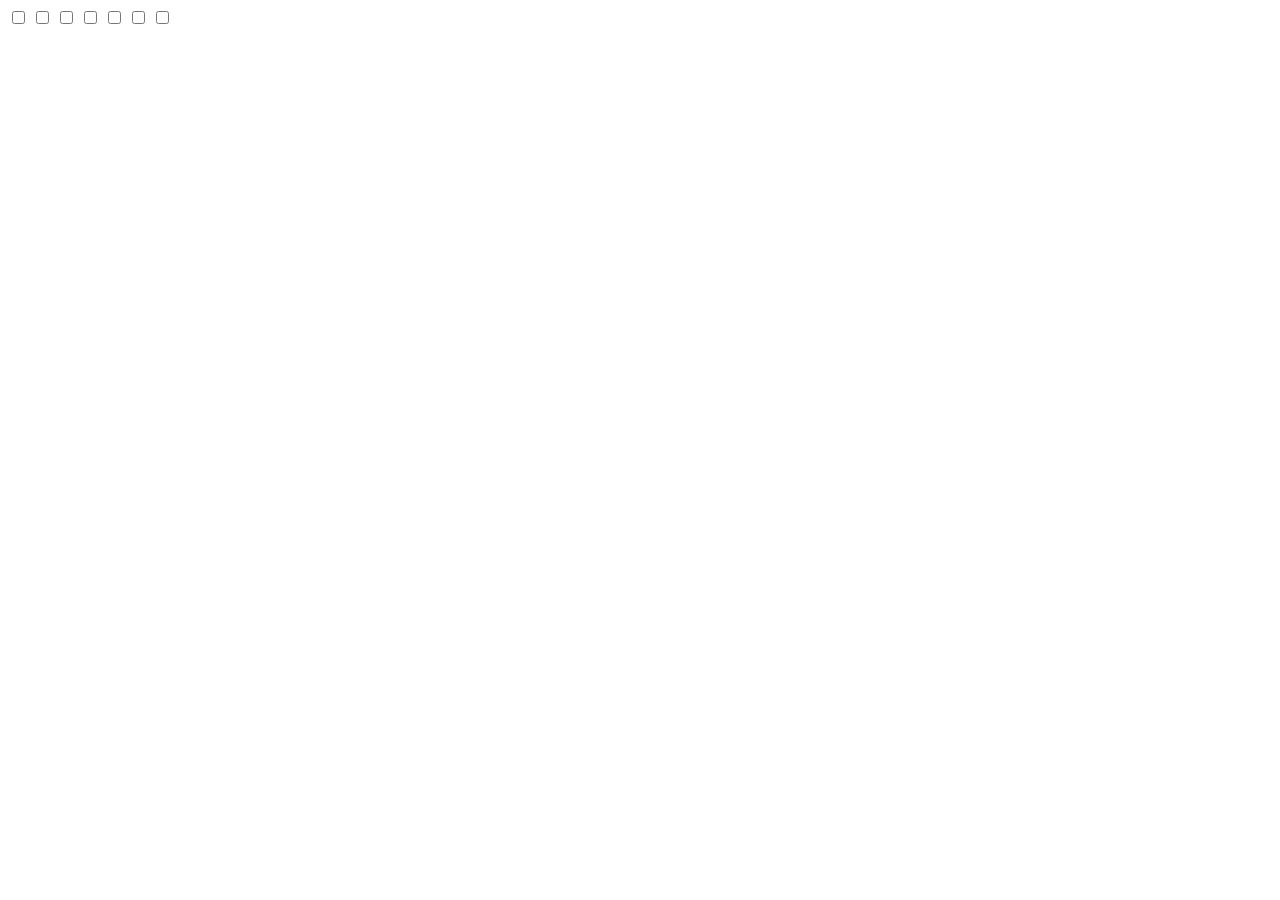
==== css_animation1.html @ e1ef1780 "Add files via upload" ====
<!DOCTYPE html>
<html>
    <head>
        <title>CSS Animation 1</title>
        <meta charset="UTF-8"/>
        <meta http-equiv="refresh" content="300"/>
        <link rel="stylesheet" href="https://cdnjs.cloudflare.com/ajax/libs/font-awesome/6.4.0/css/all.min.css"
         integrity="sha512-iecdLmaskl7CVkqkXNQ/ZH/XLlvWZOJyj7Yy7tcenmpD1ypASozpmT/E0iPtmFIB46ZmdtAc9eNBvH0H/ZpiBw=="
          crossorigin="anonymous" referrerpolicy="no-referrer" />
        <link rel="stylesheet" href="style101.css"/>
    </head>
    <body>
        <div class="button">
            <label>
                <input type="checkbox"name="check"/>
                <span>
                    
                </span>
                <i class="fa-solid fa-wifi"></i>
            </label>
            <label>
                <input type="checkbox"name="check"/>
                <span>
                   
                </span>
                <i class="fa-solid fa-phone"></i>
            </label>
            <label>
                <input type="checkbox"name="check"/>
                <span>
                    
                </span>
                <i class="fa-solid fa-plane"></i>
            </label>
            <label>
                <input type="checkbox"name="check"/>
                <span>
                    
                </span>
                <i class="fa-solid fa-moon"></i>
            </label>
            <label>
                <input type="checkbox"name="check"/>
                <span></span>
                <i class="fa-solid fa-volume-xmark"></i>
            </label>
            <label>
                <input type="checkbox"name="check"/>
                <span></span>
                <i class="fa-brands fa-bluetooth"></i>
            </label>
            <label>
                <input type="checkbox"name="check"/>
                <span></span>
                <i class="fa-sharp fa-solid fa-power-off"></i>
            </label>
        </div>




    </body>
</html>
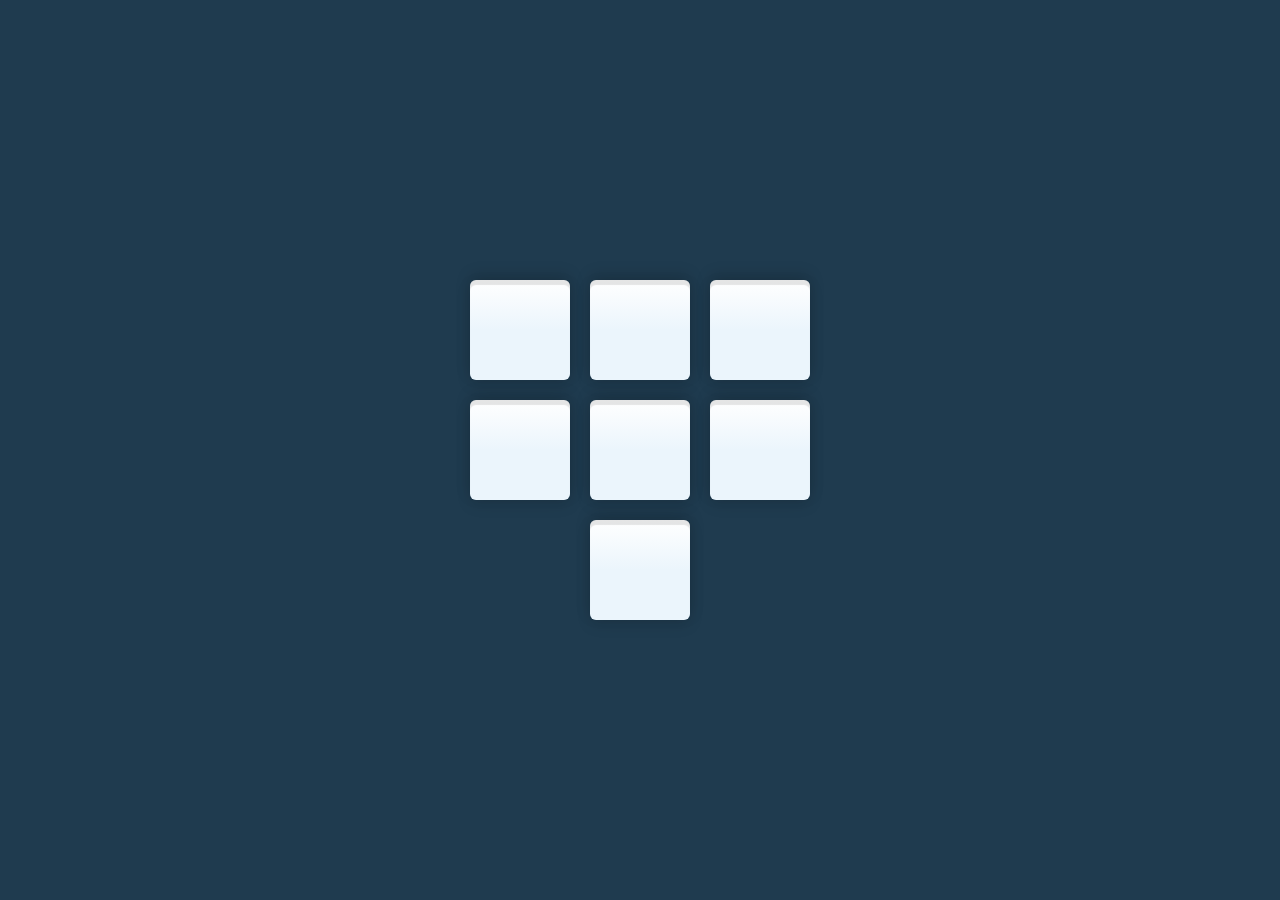
==== commit db6d18fe: "Update css_animation1.html" ====
--- a/css_animation1.html
+++ b/css_animation1.html
@@ -7,7 +7,7 @@
         <link rel="stylesheet" href="https://cdnjs.cloudflare.com/ajax/libs/font-awesome/6.4.0/css/all.min.css"
          integrity="sha512-iecdLmaskl7CVkqkXNQ/ZH/XLlvWZOJyj7Yy7tcenmpD1ypASozpmT/E0iPtmFIB46ZmdtAc9eNBvH0H/ZpiBw=="
           crossorigin="anonymous" referrerpolicy="no-referrer" />
-        <link rel="stylesheet" href="style101.css"/>
+        <link rel="stylesheet" href="css_animation1.css"/>
     </head>
     <body>
         <div class="button">
@@ -60,4 +60,4 @@
 
 
     </body>
-</html>+</html>
--- a/css_animation1.css
+++ b/css_animation1.css
@@ -0,0 +1,64 @@
+* {
+    margin:0;
+    padding:0;
+    box-sizing:border-box;
+}
+body {
+    display:flex;
+    justify-content:center;
+    align-items:center;
+    min-height:100vh;
+    background:#1f3b4f;
+
+}
+.button {
+    display:flex;
+    max-width:400px;
+    justify-content:center;
+    align-items:center;
+    flex-wrap:wrap;
+    gap:20px;
+    
+
+}
+.button label {
+    position:relative;
+    width:100px;
+    height:100px;
+    display:flex;
+    justify-content:center;
+    align-items:center;
+    cursor:pointer;
+
+}
+.button label input {
+    appearance:none;
+}
+.button label span {
+    position:absolute;
+    width:100%;
+    height:100%;
+    background:linear-gradient(#fff,#ebf5fc,#ebf5fc);
+    border-radius:6px;
+    box-shadow:inset 0 5px 1px 0 rgba(0,0,0,0.1),
+    0 5px 15px rgba(0,0,0,0.1),
+    0 -5px 15px rgba(0,0,0,0.15);
+
+}
+.button label i {
+    position:relative;
+    top:3px;
+    font-size:1.5em;
+    color:#8db4b5;
+}
+.button label input:checked ~ span{
+    box-shadow:inset 0 -5px 0 0 rgba(0,0,0,0.2),
+    0 2px 10px rgba(0,0,0,0.75);
+    background:linear-gradient(#2b6b73,#31727e,#2b6b73);
+}
+.button label input:checked ~ i {
+    color:white;
+    top:-3px;
+    filter:drop-shadow(0 0 5px #c8e4e1)drop-shadow(0 0 8px #00ffe2)
+    drop-shadow(0 0 12px #a7e6de)drop-shadow(0 0 16px #c9e8e5)
+}